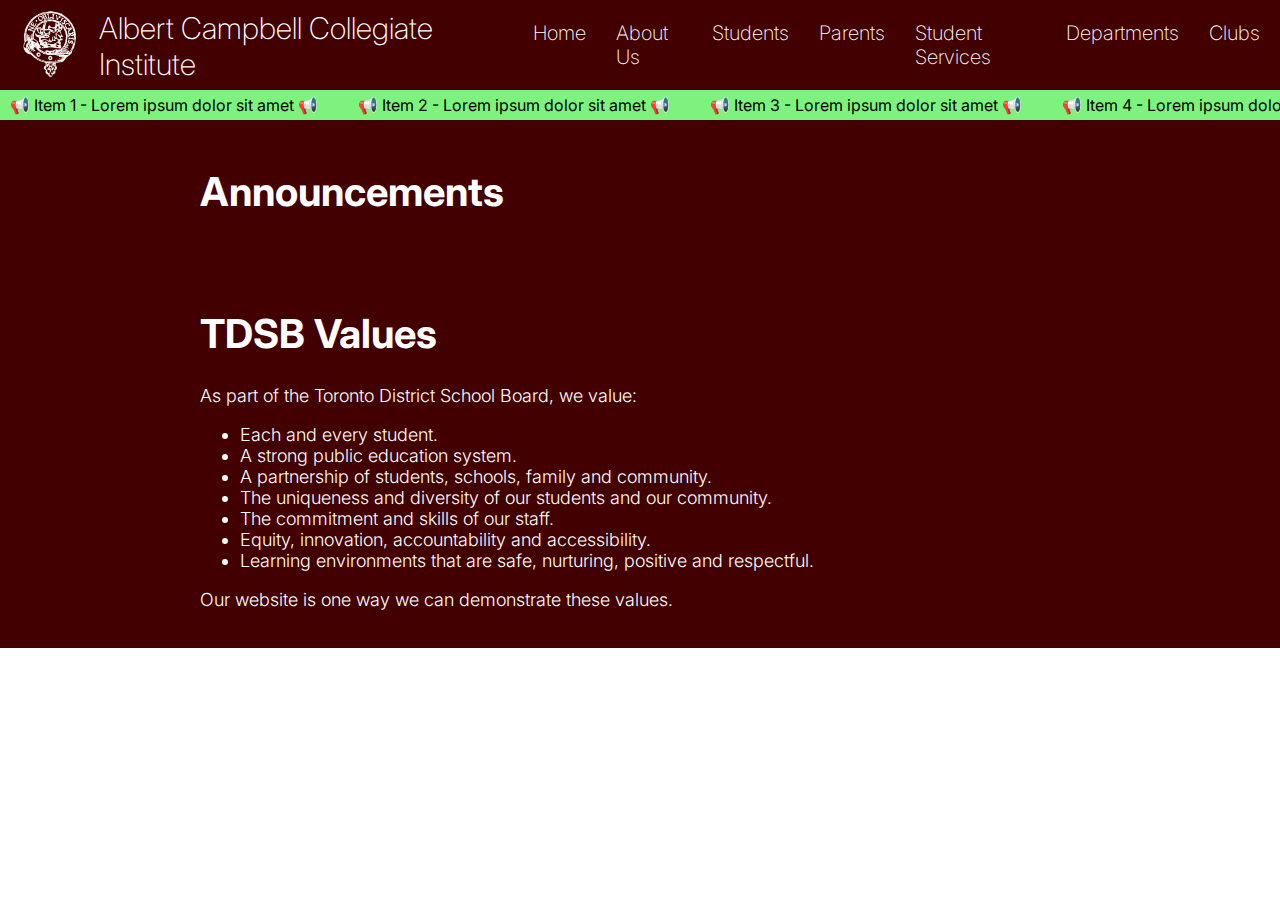
==== index.html @ e8f96656 "Initial commit" ====
<!DOCTYPE html>
<html lang="en">

<head>
    <meta charset="UTF-8">
    <meta name="viewport" content="width=device-width, initial-scale=1.0">
    <title>Albert Campbell Collegiate Institute</title>
    <link rel="stylesheet" href="/resources/style.css">
</head>

<body>
    <nav>
        <img src="/resources/logo.png">
        <span class="logo-text">Albert Campbell Collegiate Institute</span>
        <div class="nav-links">
            <a>Home</a>
            <a>About Us</a>
            <a>Students</a>
            <a>Parents</a>
            <a>Student Services</a>
            <a>Departments</a>
            <a>Clubs</a>
        </div>
    </nav>
    <div class="announcements-ribbon">
        <span class="announcements-item">
            Item 1 - Lorem ipsum dolor sit amet
        </span>
        <span class="announcements-item">
            Item 2 - Lorem ipsum dolor sit amet
        </span>
        <span class="announcements-item">
            Item 3 - Lorem ipsum dolor sit amet
        </span>
        <span class="announcements-item">
            Item 4 - Lorem ipsum dolor sit amet
        </span>
        <span class="announcements-item">
            Item 5 - Lorem ipsum dolor sit amet
        </span>
        <span class="announcements-item">
            Item 6 - Lorem ipsum dolor sit amet
        </span>
        <span class="announcements-item">
            Item 7 - Lorem ipsum dolor sit amet
        </span>
        <span class="announcements-item">
            Item 8 - Lorem ipsum dolor sit amet
        </span>
    </div>
    <section class="announcements">
        <h1>Announcements</h1>
    </section>
    <section class="values">
        <h1>TDSB Values</h1>
        <p>As part of the Toronto District School Board, we value:</p>
        <ul>
            <li>Each and every student.</li>
            <li>A strong public education system.</li>
            <li>A partnership of students, schools, family and community.</li>
            <li>The uniqueness and diversity of our students and our community.</li>
            <li>The commitment and skills of our staff.</li>
            <li>Equity, innovation, accountability and accessibility.</li>
            <li>Learning environments that are safe, nurturing, positive and respectful.</li>
        </ul>
        <p>Our website is one way we can demonstrate these values.</p>
    </section>
</body>

</html>
---- resources/style.css ----
@import url('https://fonts.googleapis.com/css2?family=Inter:ital,opsz,wght@0,14..32,100..900;1,14..32,100..900&display=swap');

:root {
    --accent-color: #420000;
    --text-color: white;
    --link-click-color: #c2c2c2;
}

body {
    margin: 0;
}

* {
    font-family: "Inter", sans-serif;
    font-optical-sizing: auto;
}

nav {
    height: 70px;
    display: flex;
    background-color: var(--accent-color);
    padding: 10px 20px;
    align-items: center;
    gap: 20px;
    position: sticky;
    top: 0;
}

nav * {
    max-height: 100%;
    font-size: 30px;
    color: var(--text-color);
}

.logo-text {
    font-weight: 200;
}

.nav-links {
    display: flex;
    gap: 30px;
    margin-left: auto;
}

.nav-links a {
    font-size: 20px;
    cursor: pointer;
    font-weight: 200;
}

.nav-links a:active {
    user-select: none;
    color: var(--link-click-color);
}

.announcements-ribbon {
    position: sticky;
    top: 0;
    height: 30px;
    background-color: #7df37d;
    display: flex;
    align-items: center;
    padding: 0px 10px;
    gap: 40px;
    overflow-x: hidden;
}

.announcements-item {
    text-wrap: nowrap;
}

.announcements-item::before,
.announcements-item::after {
    content: "📢";
}

section {
    background-color: var(--accent-color);
    color: white;
    padding: 20px 200px;
}

section>h1 {
    font-size: 40px;
}

.values p,
.values li {
    font-weight: 300;
    font-size: 18px;
}
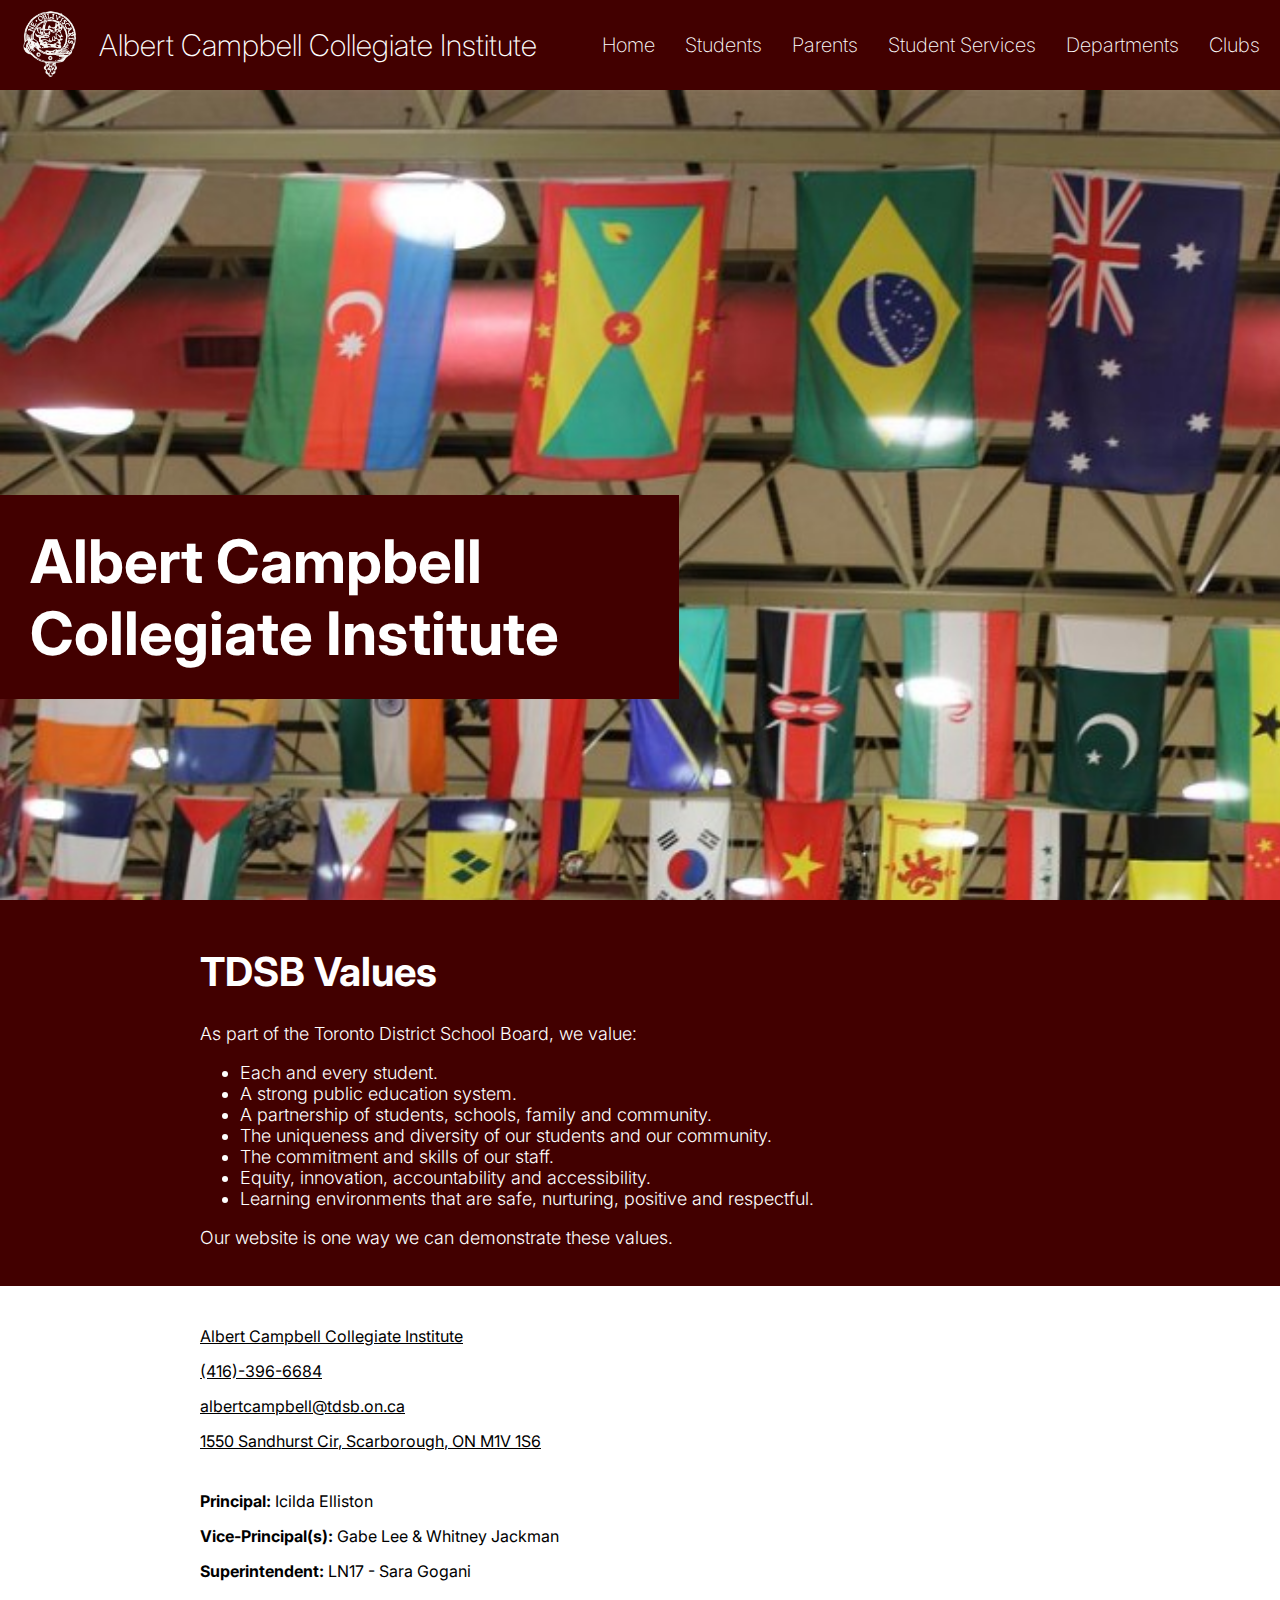
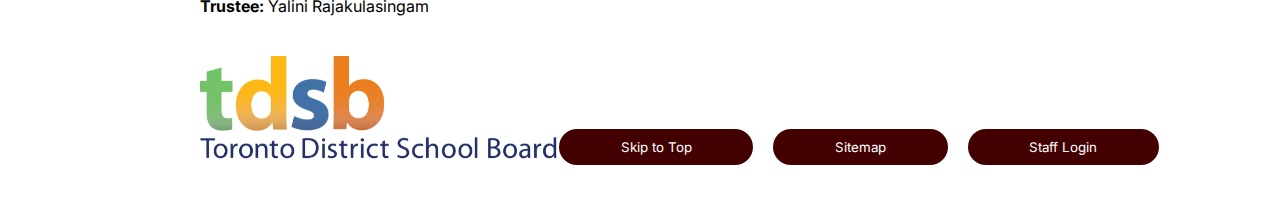
==== commit 6b8572ed: "added footer and slideshow" ====
--- a/index.html
+++ b/index.html
@@ -5,16 +5,17 @@
     <meta charset="UTF-8">
     <meta name="viewport" content="width=device-width, initial-scale=1.0">
     <title>Albert Campbell Collegiate Institute</title>
-    <link rel="stylesheet" href="/resources/style.css">
+    <link rel="stylesheet" href="./resources/style.css">
+    <script src="./resources/script.js"></script>
+    <script src="./resources/footer.js"></script>
 </head>
 
 <body>
     <nav>
-        <img src="/resources/logo.png">
+        <img src="./resources/logo.png">
         <span class="logo-text">Albert Campbell Collegiate Institute</span>
         <div class="nav-links">
             <a>Home</a>
-            <a>About Us</a>
             <a>Students</a>
             <a>Parents</a>
             <a>Student Services</a>
@@ -22,34 +23,15 @@
             <a>Clubs</a>
         </div>
     </nav>
-    <div class="announcements-ribbon">
-        <span class="announcements-item">
-            Item 1 - Lorem ipsum dolor sit amet
-        </span>
-        <span class="announcements-item">
-            Item 2 - Lorem ipsum dolor sit amet
-        </span>
-        <span class="announcements-item">
-            Item 3 - Lorem ipsum dolor sit amet
-        </span>
-        <span class="announcements-item">
-            Item 4 - Lorem ipsum dolor sit amet
-        </span>
-        <span class="announcements-item">
-            Item 5 - Lorem ipsum dolor sit amet
-        </span>
-        <span class="announcements-item">
-            Item 6 - Lorem ipsum dolor sit amet
-        </span>
-        <span class="announcements-item">
-            Item 7 - Lorem ipsum dolor sit amet
-        </span>
-        <span class="announcements-item">
-            Item 8 - Lorem ipsum dolor sit amet
-        </span>
-    </div>
-    <section class="announcements">
-        <h1>Announcements</h1>
+    <section class="hero">
+        <div class="name-box">
+            Albert Campbell <br> Collegiate Institute
+        </div>
+        <div class="slideshow-container">
+            <div class="slideshow-item" style="background-image: url(./resources/img/slideimage1.jpg);"></div>
+            <div class="slideshow-item" style="background-image: url(./resources/img/slideimage2.jpg);"></div>
+            <div class="slideshow-item" style="background-image: url(./resources/img/slideimage3.jpg);"></div>
+        </div>
     </section>
     <section class="values">
         <h1>TDSB Values</h1>
--- a/resources/style.css
+++ b/resources/style.css
@@ -53,39 +53,109 @@
     color: var(--link-click-color);
 }
 
-.announcements-ribbon {
-    position: sticky;
-    top: 0;
-    height: 30px;
-    background-color: #7df37d;
-    display: flex;
-    align-items: center;
-    padding: 0px 10px;
-    gap: 40px;
-    overflow-x: hidden;
-}
-
-.announcements-item {
-    text-wrap: nowrap;
-}
-
-.announcements-item::before,
-.announcements-item::after {
-    content: "📢";
-}
-
 section {
     background-color: var(--accent-color);
     color: white;
     padding: 20px 200px;
+    box-sizing: border-box;
 }
 
 section>h1 {
     font-size: 40px;
 }
 
+.hero {
+    padding: 0;
+    position: relative;
+    z-index: -1;
+}
+
+.name-box {
+    position: absolute;
+    top: 50%;
+    font-size: 60px;
+    font-weight: 700;
+    background-color: var(--accent-color);
+    padding: 30px;
+    padding-right: 120px;
+}
+
+.slideshow-container {
+    width: 100%;
+    height: calc(100vh - 90px);
+    display: flex;
+    overflow-x: hidden;
+}
+
+.slideshow-item {
+    height: 100%;
+    width: 100%;
+    background-size: cover;
+    flex-shrink: 0;
+}
+
 .values p,
 .values li {
     font-weight: 300;
     font-size: 18px;
+}
+
+footer {
+    padding: 40px 200px;
+    display: flex;
+}
+
+footer .info {
+    display: flex;
+    flex-direction: column;
+    gap: 40px;
+    width: min-content;
+}
+
+.school-info {
+    display: flex;
+    flex-direction: column;
+    gap: 15px;
+}
+
+.school-info a,
+.school-info a:visited {
+    color: black;
+}
+
+.staff-info {
+    display: flex;
+    flex-direction: column;
+    gap: 15px;
+}
+
+.school-info>*,
+.staff-info>* {
+    width: max-content;
+}
+
+.tdsb-logo {
+    width: 100%;
+}
+
+footer .other {
+    margin-left: auto;
+    display: flex;
+    flex-direction: column;
+    gap: 20px;
+}
+
+.footer-buttons {
+    display: flex;
+    gap: 20px;
+}
+
+.footer-buttons button {
+    flex-grow: 1;
+    background-color: var(--accent-color);
+    border-radius: 50px;
+    color: var(--text-color);
+    border: none;
+    padding: 10px 20px;
+    cursor: pointer;
 }